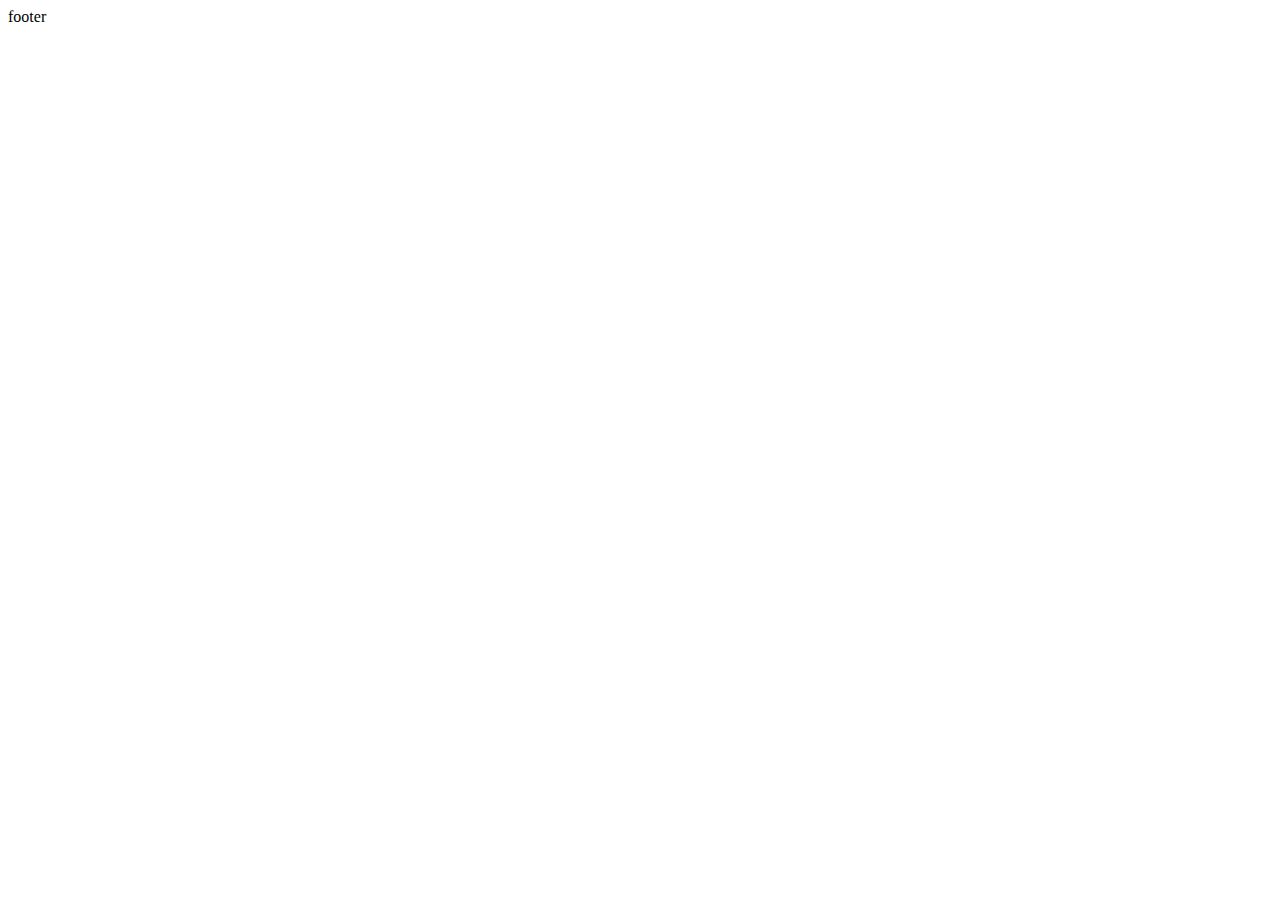
==== info.html @ 869ea115 "Fixade design på index" ====
<!DOCTYPE html>
<html lang="en">
<head>
    <meta charset="UTF-8">
    <meta name="viewport" content="width=device-width, initial-scale=1.0">
    <link rel="stylesheet" href="css/info_style.css">
    <title>El info</title>
</head>
<body>
    <div class="container">
        <section class="inf_sec">
            <section></section>
        </section>

        <section class="img_sec">

        </section>

        <footer>
            footer
        </footer>
    </div>
</body>
</html>
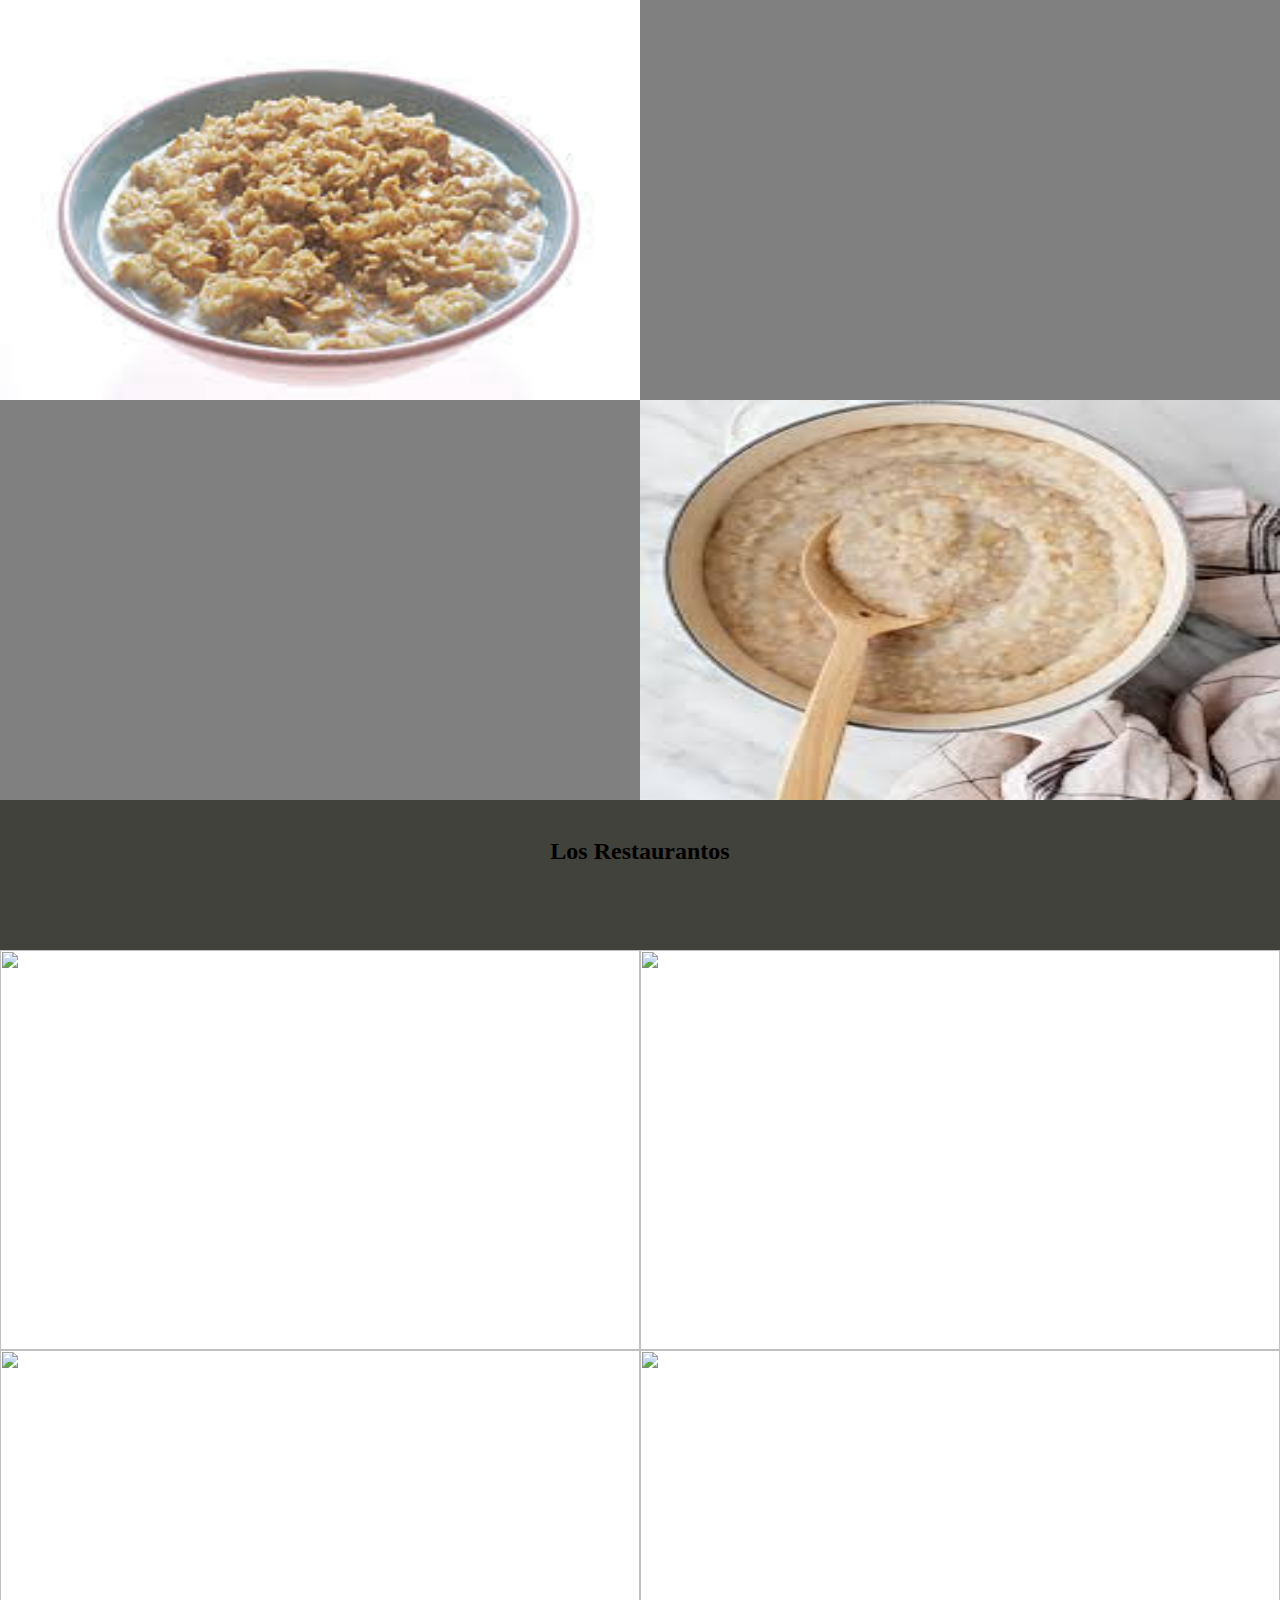
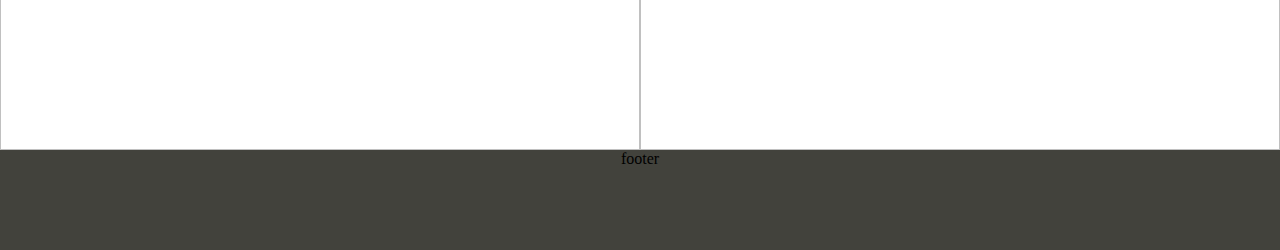
==== commit ff8fa244: "infosida design" ====
--- a/info.html
+++ b/info.html
@@ -9,14 +9,21 @@
 <body>
     <div class="container">
         <section class="inf_sec">
-            <section></section>
+            <img src="img/grot1.jpg" class="img1">
+            <section class="tex1"><h2></h2></section>
+            <img src="img/grot2.jpg" class="img2">
+            <section class="tex2"><h2></h2></section>
         </section>
 
-        <section class="img_sec">
-
+        <section class="restauranger">
+            <section class="rest_header"><h2 class="h2_res">Los Restaurantos</h2></section>
+            <img class="rimg1" src="https://picsum.photos/200/300?random=1">
+            <img class="rimg2" src="https://picsum.photos/200/300?random=1">
+            <img class="rimg3" src="https://picsum.photos/200/300?random=1">
+            <img class="rimg4" src="https://picsum.photos/200/300?random=1">
         </section>
 
-        <footer>
+        <footer class="footer">
             footer
         </footer>
     </div>
--- a/css/info_style.css
+++ b/css/info_style.css
@@ -0,0 +1,106 @@
+*{
+    margin: 0;
+    padding: 0;
+    box-sizing: border-box;
+    text-align: center;
+}
+
+.container{
+    display: grid;
+    height: 100%;
+    width: 100%;
+    grid-template-rows: 800px 950px 100px;
+    grid-template-columns: 1fr;
+    grid-template-areas: 
+        "inf"
+        "res"
+        "fo"    
+    ;
+}
+
+.inf_sec{
+    grid-area: inf;
+    display: grid;
+    height: 100%;
+    width: 100%;
+    grid-template-rows: 400px 400px;
+    grid-template-columns: 1fr 1fr;
+    grid-template-areas: 
+        "img1 tex1"
+        "tex2 img2"
+    ;
+}
+
+.img1{
+    grid-area: img1;
+    width: 100%;
+    height: 100%;
+}
+
+.tex1{
+    grid-area: tex1;
+    background-color: gray;
+}
+
+.img2{
+    grid-area: img2;
+    width: 100%;
+    height: 100%;
+}
+
+.tex2{
+    grid-area: tex2;
+    background-color: gray;
+}
+
+.restauranger{
+    grid-area: res;
+    display: grid;
+    height: 100%;
+    width: 100%;
+    grid-template-rows: 150px 400px 400px;
+    grid-template-columns: 1fr 1fr;
+    grid-template-areas: 
+        "rhe rhe"
+        "rimg1 rimg2"
+        "rimg3 rimg4"
+    ;
+}
+
+.rest_header{
+    grid-area: rhe;
+    background-color: rgb(66, 66, 60);
+}
+
+.h2_res{
+    margin-top: 3%;
+}
+
+.rimg1{
+    grid-area: rimg1;
+    height: 100%;
+    width: 100%;
+}
+
+.rimg2{
+    grid-area: rimg2;
+    height: 100%;
+    width: 100%;
+}
+
+.rimg3{
+    grid-area: rimg3;
+    height: 100%;
+    width: 100%;
+}
+
+.rimg4{
+    grid-area: rimg4;
+    height: 100%;
+    width: 100%;
+}
+
+.footer{
+    grid-area: fo;
+    background-color: rgb(66, 66, 60);
+}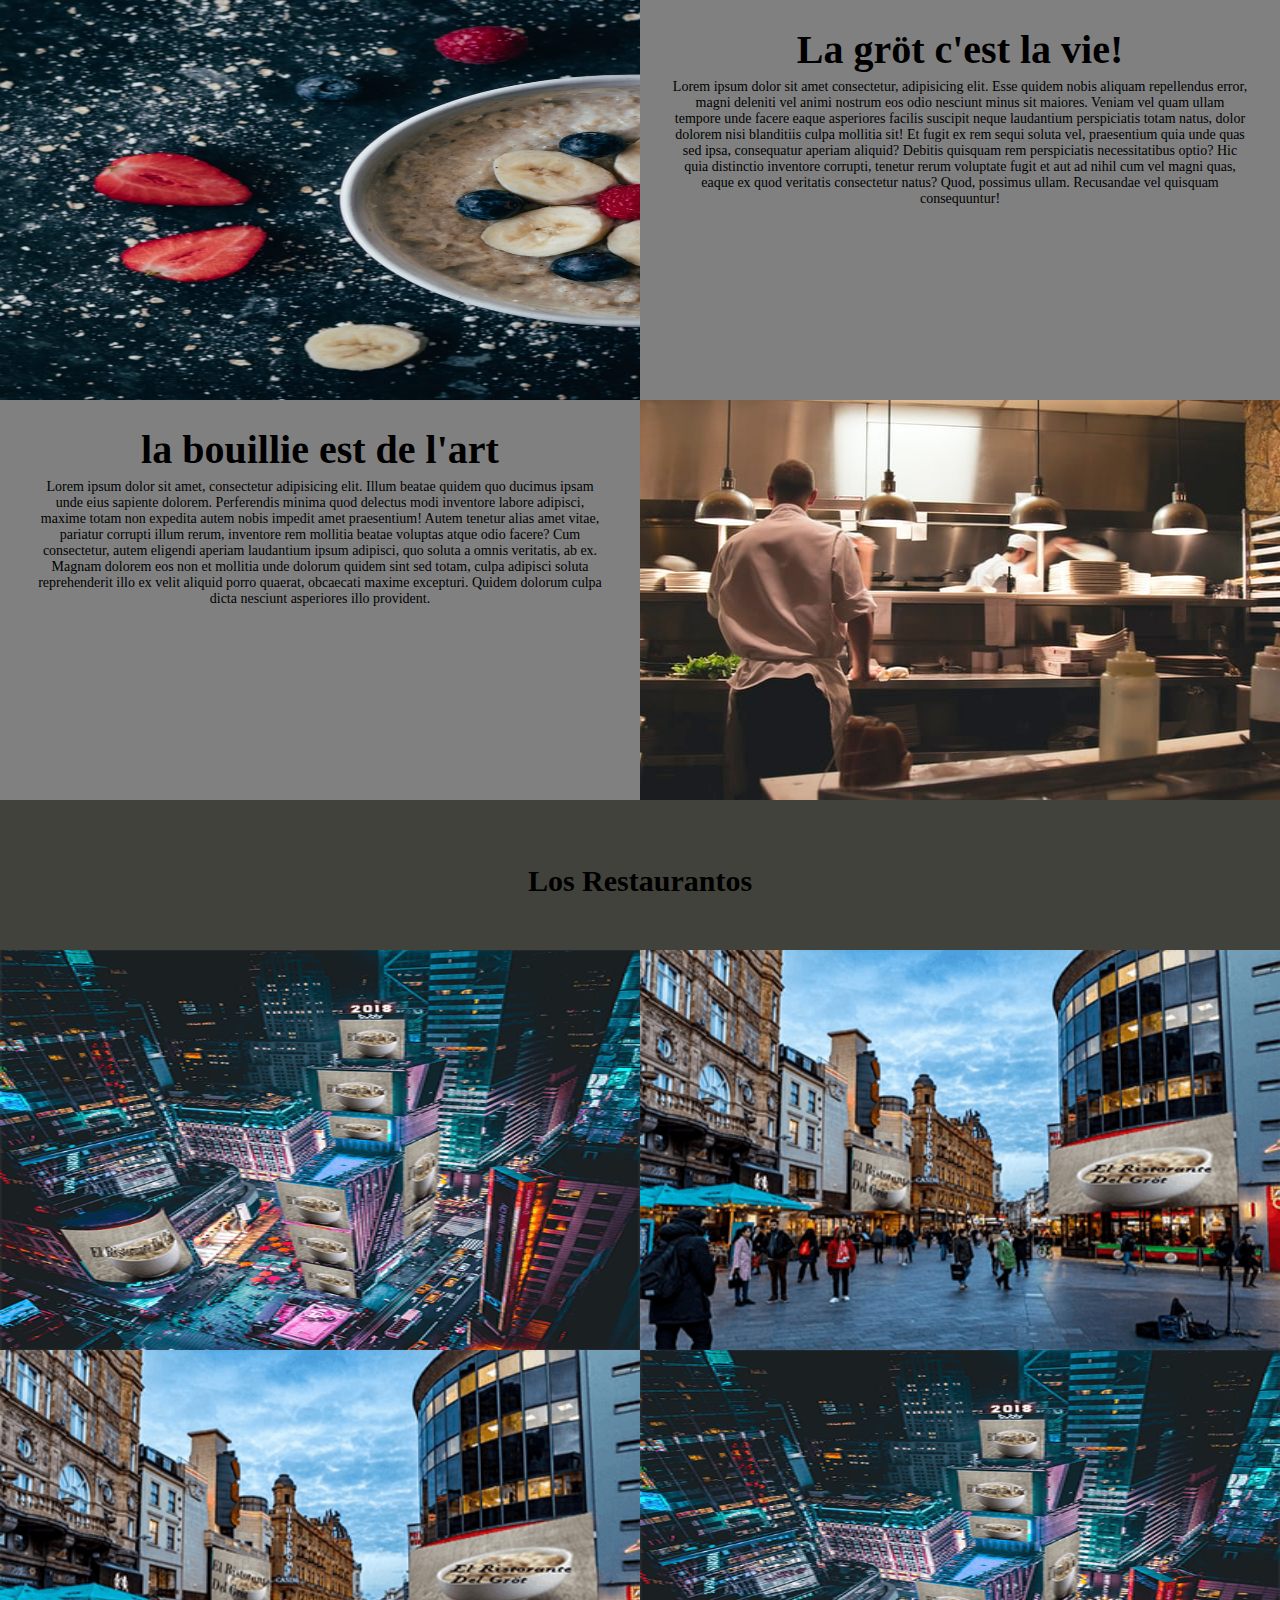
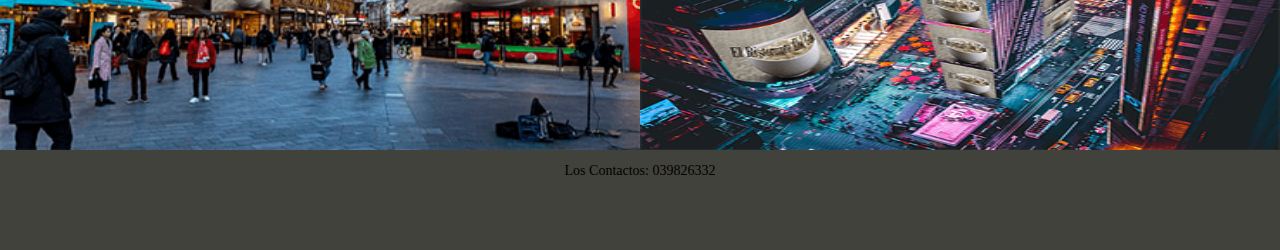
==== commit 2e6b676f: "Dokumentation" ====
--- a/info.html
+++ b/info.html
@@ -1,30 +1,35 @@
 <!DOCTYPE html>
-<html lang="en">
+<html lang="zxx">
 <head>
     <meta charset="UTF-8">
     <meta name="viewport" content="width=device-width, initial-scale=1.0">
-    <link rel="stylesheet" href="css/info_style.css">
+    <link rel="stylesheet" href="css/style.css">
     <title>El info</title>
 </head>
 <body>
-    <div class="container">
+    <div class="container2">
         <section class="inf_sec">
-            <img src="img/grot1.jpg" class="img1">
-            <section class="tex1"><h2></h2></section>
-            <img src="img/grot2.jpg" class="img2">
-            <section class="tex2"><h2></h2></section>
+            <img src="img/info_grot.jpg" class="iimg1" alt="En första bild på gröt">
+            <section class="itex1">
+                <h2 class="ih2">La gröt c'est la vie!</h2>
+                <p class="ip">Lorem ipsum dolor sit amet consectetur, adipisicing elit. Esse quidem nobis aliquam repellendus error, magni deleniti vel animi nostrum eos odio nesciunt minus sit maiores. Veniam vel quam ullam tempore unde facere eaque asperiores facilis suscipit neque laudantium perspiciatis totam natus, dolor dolorem nisi blanditiis culpa mollitia sit! Et fugit ex rem sequi soluta vel, praesentium quia unde quas sed ipsa, consequatur aperiam aliquid? Debitis quisquam rem perspiciatis necessitatibus optio? Hic quia distinctio inventore corrupti, tenetur rerum voluptate fugit et aut ad nihil cum vel magni quas, eaque ex quod veritatis consectetur natus? Quod, possimus ullam. Recusandae vel quisquam consequuntur!</p>
+            </section>
+            <img src="img/kitchen.jpg" class="iimg2" alt="Ett kök">               
+            <section class="itex2">
+                <h2 class="ih2">la bouillie est de l'art</h2>
+                <p class="ip">Lorem ipsum dolor sit amet, consectetur adipisicing elit. Illum beatae quidem quo ducimus ipsam unde eius sapiente dolorem. Perferendis minima quod delectus modi inventore labore adipisci, maxime totam non expedita autem nobis impedit amet praesentium! Autem tenetur alias amet vitae, pariatur corrupti illum rerum, inventore rem mollitia beatae voluptas atque odio facere? Cum consectetur, autem eligendi aperiam laudantium ipsum adipisci, quo soluta a omnis veritatis, ab ex. Magnam dolorem eos non et mollitia unde dolorum quidem sint sed totam, culpa adipisci soluta reprehenderit illo ex velit aliquid porro quaerat, obcaecati maxime excepturi. Quidem dolorum culpa dicta nesciunt asperiores illo provident.</p></section>
         </section>
 
         <section class="restauranger">
-            <section class="rest_header"><h2 class="h2_res">Los Restaurantos</h2></section>
-            <img class="rimg1" src="https://picsum.photos/200/300?random=1">
-            <img class="rimg2" src="https://picsum.photos/200/300?random=1">
-            <img class="rimg3" src="https://picsum.photos/200/300?random=1">
-            <img class="rimg4" src="https://picsum.photos/200/300?random=1">
+            <header class="rest_header"><h2 class="h2_res">Los Restaurantos</h2></header>
+            <img class="rimg1" src="img/grot-square-liten.png" alt="Reklamdisplayer med gröt">
+            <img class="rimg2" src="img/grot-rest2-liten.png" alt="Reklamdisplayer med gröt">
+            <img class="rimg3" src="img/grot-rest2-liten.png" alt="Reklamdisplayer med gröt">
+            <img class="rimg4" src="img/grot-square-liten.png" alt="Reklamdisplayer med gröt">
         </section>
 
-        <footer class="footer">
-            footer
+        <footer class="footer2">
+            <p>Los Contactos: 039826332</p>
         </footer>
     </div>
 </body>
--- a/css/style.css
+++ b/css/style.css
@@ -0,0 +1,252 @@
+*{
+    margin: 0;
+    padding: 0;
+    box-sizing: border-box;
+    text-align: center;
+}
+
+.container{
+    display: grid;
+    height: 100%;
+    width: 100%;
+    grid-template-rows: 300px 100px 900px 100px;
+    grid-template-columns: 1fr;
+    grid-template-areas: 
+        "he"
+        "nav"
+        "main"
+        "footer"    
+    ;
+}
+
+.he1{
+    font-size: 50px;
+    background-image: url("../img/header_grot_blurred.jpg");
+    background-repeat: no-repeat;
+    background-size: 100%;
+    margin-top: -20%;
+    margin-left: -10%;
+    grid-area: he;
+}
+
+h1{
+    margin-top: 25%;
+    margin-left: 12%;
+    font-family: Georgia, 'Times New Roman', Times, serif;
+}
+
+.nav1{
+    background:  rgb(66, 66, 60);
+    grid-area: nav;
+    display: flex;
+    flex-direction: row;
+    justify-content: space-evenly;
+    align-items: center;
+}
+
+a{
+    text-decoration: none;
+    color: black;
+    font-size: 20px;
+    font-weight: bolder;
+}
+
+a:hover {
+    animation: img_animation 0.3s forwards linear;
+}
+
+@keyframes img_animation {
+    from {
+        opacity: 1;
+    }
+
+    to {
+        opacity: 0.9;
+        transform: scale(1.3, 1.3);
+    }
+}
+
+.ma1{
+    grid-area: main;
+    display: grid;
+    height: 100%;
+    width: 100%;
+    grid-template-rows: 300px 300px 300px;
+    grid-template-columns: 1fr 1fr;
+    grid-template-areas: 
+        "img1 sec1"
+        "sec2 img2"
+        "img3 sec3"
+    ;
+    overflow: hidden;
+}
+
+p{
+    margin: 5%;
+    margin-top: 1%;
+    font-family: "Comic Sans MS";
+    font-size: 14px;
+}
+
+h2{
+    margin-top: 4%;
+    font-family: "Brush Script MT";
+    font-size: 40px;
+}
+
+.sec_img1{
+    grid-area: img1;
+    width: 100%;
+    height: 120%;
+    /*margin-top: -5%;*/
+}
+
+.sec_tex1{
+    grid-area: sec1;
+    background: gray;
+}
+
+.sec_img2{
+    grid-area: img2;
+    width: 100%;
+    height: 100%;
+}
+
+.sec_tex2{
+    grid-area: sec2;
+    background:gray;
+}
+
+.sec_img3{
+    grid-area: img3;
+    width: 100%;
+    height: 100%;
+}
+
+.sec_tex3{
+    grid-area: sec3;
+    background: gray;
+}
+
+.fo1{
+    grid-area: footer;
+    background:  rgb(66, 66, 60);
+}
+
+/*
+Styling för info-sidan.
+*/
+
+.container2{
+    display: grid;
+    height: 100%;
+    width: 100%;
+    grid-template-rows: 800px 950px 100px;
+    grid-template-columns: 1fr;
+    grid-template-areas: 
+        "inf"
+        "res"
+        "fo"    
+    ;
+}
+
+.inf_sec{
+    grid-area: inf;
+    display: grid;
+    height: 100%;
+    width: 100%;
+    grid-template-rows: 400px 400px;
+    grid-template-columns: 1fr 1fr;
+    grid-template-areas: 
+        "iimg1 itex1"
+        "itex2 iimg2"
+    ;
+}
+
+.iimg1{
+    grid-area: iimg1;
+    width: 100%;
+    height: 100%;
+}
+
+.itex1{
+    grid-area: itex1;
+    background-color: gray;
+}
+
+.iimg2{
+    grid-area: iimg2;
+    width: 100%;
+    height: 100%;
+}
+
+.itex2{
+    grid-area: itex2;
+    background-color: gray;
+}
+
+.restauranger{
+    grid-area: res;
+    display: grid;
+    height: 100%;
+    width: 100%;
+    grid-template-rows: 150px 400px 400px;
+    grid-template-columns: 1fr 1fr;
+    grid-template-areas: 
+        "rhe rhe"
+        "rimg1 rimg2"
+        "rimg3 rimg4"
+    ;
+}
+
+.rest_header{
+    grid-area: rhe;
+    background-color: rgb(66, 66, 60);
+}
+
+.h2_res{
+    margin-top: 5%;
+    font-size: 30px;
+}
+
+.rimg1{
+    grid-area: rimg1;
+    height: 100%;
+    width: 100%;
+}
+
+.rimg2{
+    grid-area: rimg2;
+    height: 100%;
+    width: 100%;
+}
+
+.rimg3{
+    grid-area: rimg3;
+    height: 100%;
+    width: 100%;
+}
+
+.rimg4{
+    grid-area: rimg4;
+    height: 100%;
+    width: 100%;
+}
+
+.footer2{
+    grid-area: fo;
+    background-color: rgb(66, 66, 60);
+}
+
+.ip{
+    margin: 5%;
+    margin-top: 1%;
+    font-family: "Comic Sans MS";
+    font-size: 14px;
+}
+
+.ih2{
+    margin-top: 4%;
+    font-family: "Brush Script MT";
+    font-size: 40px;
+}